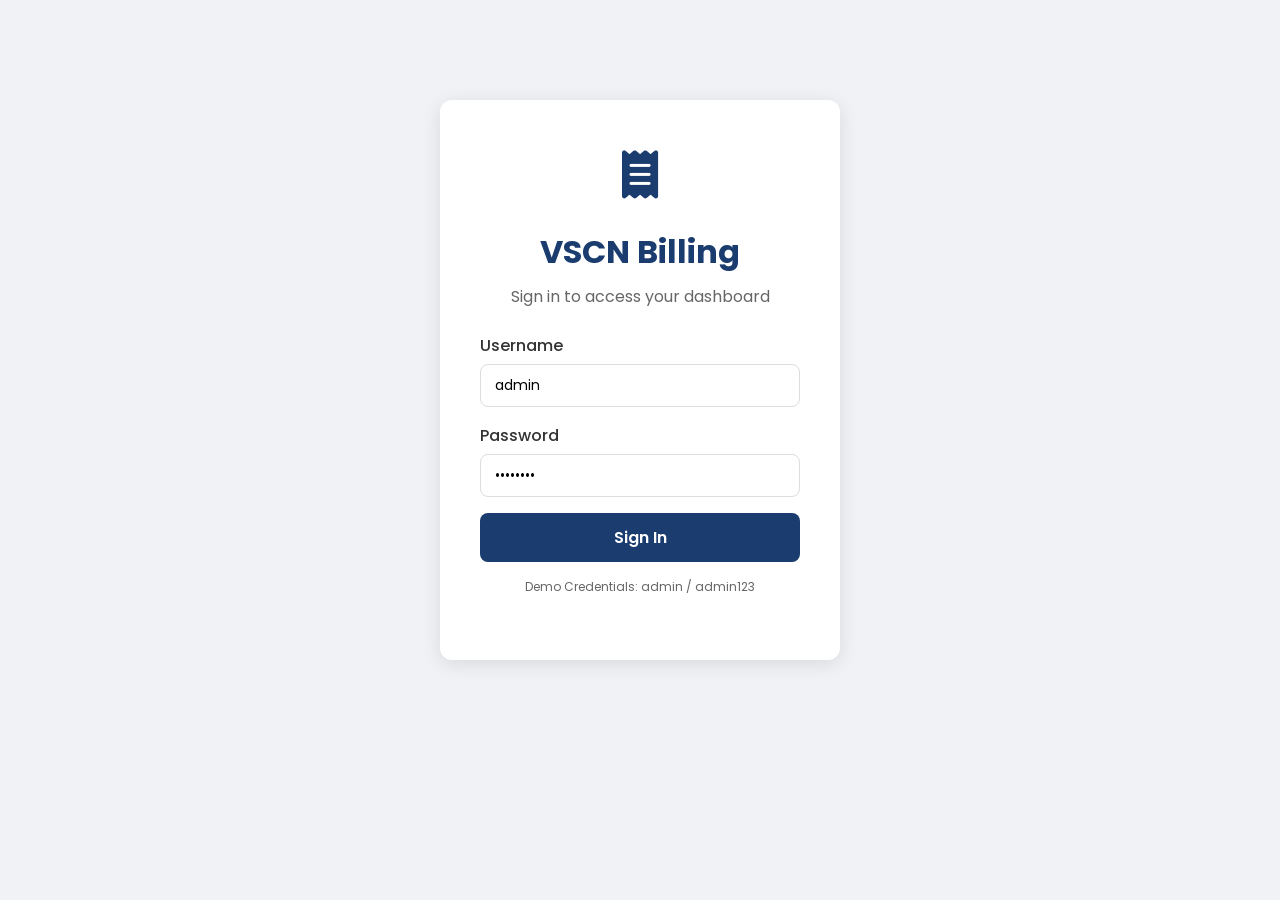
==== index.html @ 50311234 "index.html" ====
<!DOCTYPE html>
<html lang="en">
<head>
    <meta charset="UTF-8">
    <meta name="viewport" content="width=device-width, initial-scale=1.0">
    <title>VSCN Billing System</title>
    <link rel="stylesheet" href="https://cdnjs.cloudflare.com/ajax/libs/font-awesome/6.5.0/css/all.min.css">
    <link href="https://fonts.googleapis.com/css2?family=Poppins:wght@300;400;500;600;700;800&display=swap" rel="stylesheet">
    <style>
        /* Minimal working styles */
        * { margin: 0; padding: 0; box-sizing: border-box; }
        body { font-family: 'Poppins', sans-serif; background: #f0f2f5; }
        
        .login-container {
            max-width: 400px;
            margin: 100px auto;
            background: white;
            padding: 40px;
            border-radius: 12px;
            box-shadow: 0 4px 20px rgba(0,0,0,0.1);
        }
        
        .login-container h1 {
            color: #1a3c6e;
            text-align: center;
            margin-bottom: 8px;
        }
        
        .login-container p {
            text-align: center;
            color: #666;
            margin-bottom: 24px;
        }
        
        .form-group {
            margin-bottom: 16px;
        }
        
        .form-group label {
            display: block;
            font-weight: 500;
            margin-bottom: 6px;
            color: #333;
        }
        
        .form-group input {
            width: 100%;
            padding: 10px 14px;
            border: 1px solid #ddd;
            border-radius: 8px;
            font-size: 14px;
            font-family: inherit;
        }
        
        .form-group input:focus {
            outline: none;
            border-color: #1a3c6e;
        }
        
        .btn {
            width: 100%;
            padding: 12px;
            background: #1a3c6e;
            color: white;
            border: none;
            border-radius: 8px;
            font-size: 16px;
            font-weight: 600;
            cursor: pointer;
            font-family: inherit;
        }
        
        .btn:hover {
            background: #0f284a;
        }
        
        .error {
            color: #dc3545;
            font-size: 14px;
            margin-top: 8px;
            text-align: center;
        }
        
        .logo {
            text-align: center;
            font-size: 48px;
            color: #1a3c6e;
            margin-bottom: 16px;
        }
    </style>
</head>
<body>
    <div class="login-container">
        <div class="logo">
            <i class="fas fa-receipt"></i>
        </div>
        <h1>VSCN Billing</h1>
        <p>Sign in to access your dashboard</p>
        
        <form id="loginForm" onsubmit="handleLogin(event)">
            <div class="form-group">
                <label>Username</label>
                <input type="text" id="username" placeholder="Enter username" required value="admin">
            </div>
            
            <div class="form-group">
                <label>Password</label>
                <input type="password" id="password" placeholder="Enter password" required value="admin123">
            </div>
            
            <button type="submit" class="btn">Sign In</button>
            <div id="errorMessage" class="error"></div>
        </form>
        
        <div style="margin-top: 16px; text-align: center; font-size: 12px; color: #999;">
            <p>Demo Credentials: admin / admin123</p>
        </div>
    </div>

    <script>
        // Simple login handler
        function handleLogin(event) {
            event.preventDefault();
            
            const username = document.getElementById('username').value;
            const password = document.getElementById('password').value;
            const errorDiv = document.getElementById('errorMessage');
            
            // Demo users
            const users = {
                'admin': 'admin123',
                'collector': 'collector123'
            };
            
            if (users[username] && users[username] === password) {
                // Store login state
                localStorage.setItem('vscn_user', JSON.stringify({
                    username: username,
                    name: username === 'admin' ? 'Administrator' : 'Collector',
                    role: username === 'admin' ? 'ADMIN' : 'COLLECTOR'
                }));
                
                // Redirect to dashboard
                window.location.href = 'dashboard.html';
                errorDiv.textContent = '';
            } else {
                errorDiv.textContent = 'Invalid username or password';
            }
        }
    </script>
</body>
</html>
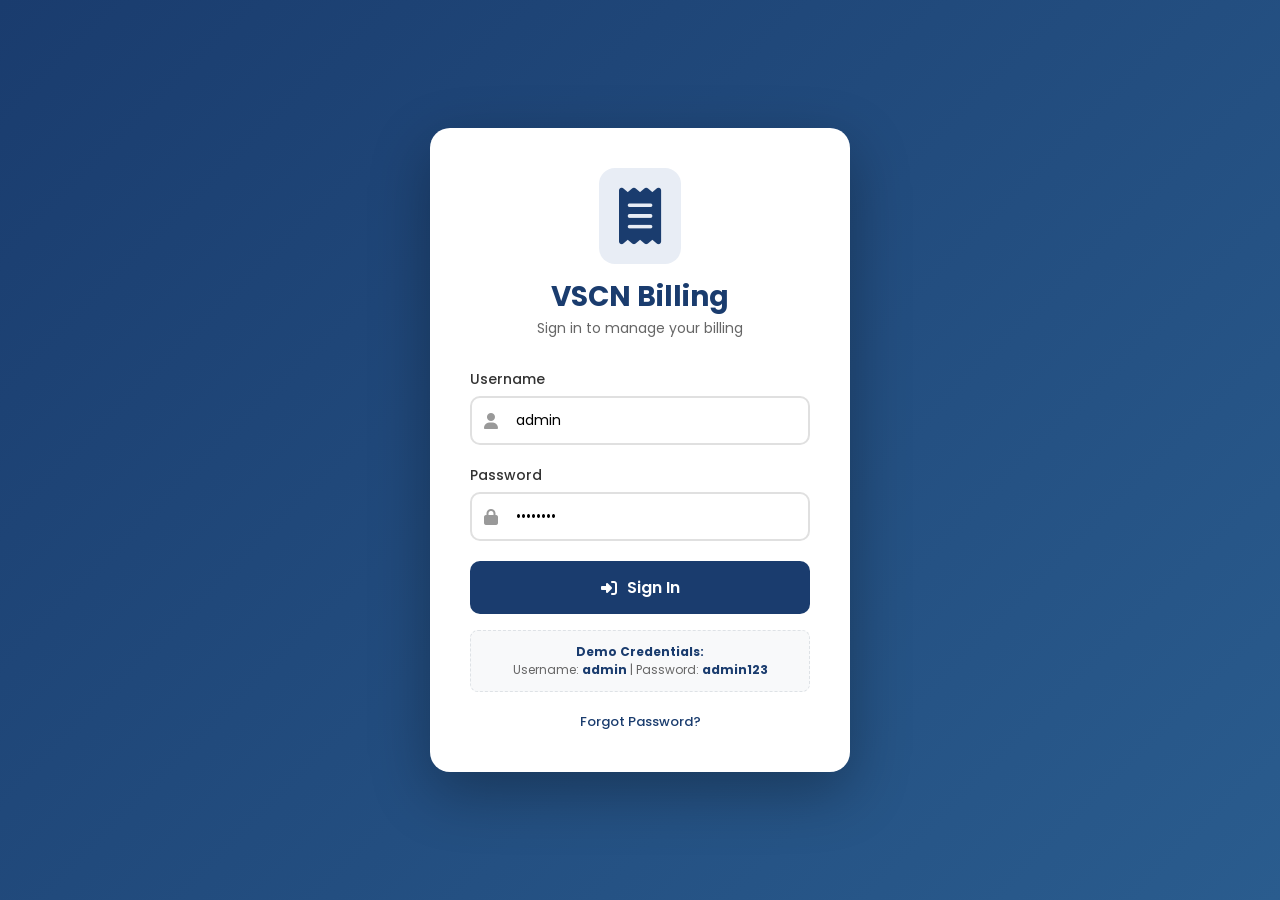
==== commit 53d02fc8: "index.html" ====
--- a/index.html
+++ b/index.html
@@ -3,89 +3,197 @@
 <head>
     <meta charset="UTF-8">
     <meta name="viewport" content="width=device-width, initial-scale=1.0">
-    <title>VSCN Billing System</title>
+    <title>VSCN Billing Login</title>
     <link rel="stylesheet" href="https://cdnjs.cloudflare.com/ajax/libs/font-awesome/6.5.0/css/all.min.css">
     <link href="https://fonts.googleapis.com/css2?family=Poppins:wght@300;400;500;600;700;800&display=swap" rel="stylesheet">
     <style>
-        /* Minimal working styles */
-        * { margin: 0; padding: 0; box-sizing: border-box; }
-        body { font-family: 'Poppins', sans-serif; background: #f0f2f5; }
+        * {
+            margin: 0;
+            padding: 0;
+            box-sizing: border-box;
+        }
+        
+        body {
+            font-family: 'Poppins', sans-serif;
+            background: linear-gradient(135deg, #1a3c6e 0%, #2a5c8e 100%);
+            min-height: 100vh;
+            display: flex;
+            align-items: center;
+            justify-content: center;
+            padding: 20px;
+        }
         
         .login-container {
-            max-width: 400px;
-            margin: 100px auto;
             background: white;
+            border-radius: 20px;
             padding: 40px;
-            border-radius: 12px;
-            box-shadow: 0 4px 20px rgba(0,0,0,0.1);
-        }
-        
-        .login-container h1 {
+            max-width: 420px;
+            width: 100%;
+            box-shadow: 0 20px 60px rgba(0,0,0,0.3);
+            animation: slideUp 0.5s ease;
+        }
+        
+        @keyframes slideUp {
+            from { transform: translateY(30px); opacity: 0; }
+            to { transform: translateY(0); opacity: 1; }
+        }
+        
+        .logo {
+            text-align: center;
+            margin-bottom: 30px;
+        }
+        
+        .logo i {
+            font-size: 56px;
             color: #1a3c6e;
-            text-align: center;
-            margin-bottom: 8px;
-        }
-        
-        .login-container p {
-            text-align: center;
+            background: #e8edf5;
+            padding: 20px;
+            border-radius: 16px;
+        }
+        
+        .logo h1 {
+            font-size: 28px;
+            color: #1a3c6e;
+            margin-top: 12px;
+            font-weight: 700;
+        }
+        
+        .logo p {
             color: #666;
-            margin-bottom: 24px;
+            font-size: 14px;
         }
         
         .form-group {
-            margin-bottom: 16px;
+            margin-bottom: 20px;
         }
         
         .form-group label {
             display: block;
             font-weight: 500;
+            color: #333;
             margin-bottom: 6px;
-            color: #333;
+            font-size: 14px;
+        }
+        
+        .form-group .input-group {
+            position: relative;
+        }
+        
+        .form-group .input-group i {
+            position: absolute;
+            left: 14px;
+            top: 50%;
+            transform: translateY(-50%);
+            color: #999;
         }
         
         .form-group input {
             width: 100%;
-            padding: 10px 14px;
-            border: 1px solid #ddd;
-            border-radius: 8px;
+            padding: 12px 14px 12px 44px;
+            border: 2px solid #e0e0e0;
+            border-radius: 10px;
             font-size: 14px;
             font-family: inherit;
+            transition: all 0.3s;
         }
         
         .form-group input:focus {
             outline: none;
             border-color: #1a3c6e;
-        }
-        
-        .btn {
+            box-shadow: 0 0 0 4px rgba(26, 60, 110, 0.1);
+        }
+        
+        .form-group input.error {
+            border-color: #dc3545;
+        }
+        
+        .btn-login {
             width: 100%;
-            padding: 12px;
+            padding: 14px;
             background: #1a3c6e;
             color: white;
             border: none;
-            border-radius: 8px;
+            border-radius: 10px;
             font-size: 16px;
             font-weight: 600;
             cursor: pointer;
+            transition: all 0.3s;
             font-family: inherit;
-        }
-        
-        .btn:hover {
+            display: flex;
+            align-items: center;
+            justify-content: center;
+            gap: 10px;
+        }
+        
+        .btn-login:hover:not(:disabled) {
             background: #0f284a;
-        }
-        
-        .error {
-            color: #dc3545;
-            font-size: 14px;
-            margin-top: 8px;
+            transform: translateY(-2px);
+            box-shadow: 0 8px 20px rgba(26, 60, 110, 0.3);
+        }
+        
+        .btn-login:disabled {
+            opacity: 0.7;
+            cursor: not-allowed;
+        }
+        
+        .error-message {
+            background: #f8d7da;
+            color: #721c24;
+            padding: 10px 14px;
+            border-radius: 8px;
+            font-size: 13px;
+            display: none;
+            margin-bottom: 16px;
+        }
+        
+        .error-message.show {
+            display: block;
+        }
+        
+        .footer-links {
             text-align: center;
-        }
-        
-        .logo {
+            margin-top: 20px;
+            font-size: 13px;
+            color: #666;
+        }
+        
+        .footer-links a {
+            color: #1a3c6e;
+            text-decoration: none;
+            font-weight: 500;
+        }
+        
+        .footer-links a:hover {
+            text-decoration: underline;
+        }
+        
+        .spinner {
+            display: inline-block;
+            width: 20px;
+            height: 20px;
+            border: 3px solid rgba(255,255,255,0.3);
+            border-radius: 50%;
+            border-top-color: #fff;
+            animation: spin 0.8s linear infinite;
+        }
+        
+        @keyframes spin {
+            to { transform: rotate(360deg); }
+        }
+        
+        .demo-credentials {
+            background: #f8f9fa;
+            padding: 12px;
+            border-radius: 8px;
+            font-size: 12px;
+            color: #666;
+            margin-top: 16px;
             text-align: center;
-            font-size: 48px;
+            border: 1px dashed #dee2e6;
+        }
+        
+        .demo-credentials strong {
             color: #1a3c6e;
-            margin-bottom: 16px;
         }
     </style>
 </head>
@@ -93,60 +201,190 @@
     <div class="login-container">
         <div class="logo">
             <i class="fas fa-receipt"></i>
+            <h1>VSCN Billing</h1>
+            <p>Sign in to manage your billing</p>
         </div>
-        <h1>VSCN Billing</h1>
-        <p>Sign in to access your dashboard</p>
+        
+        <div id="errorMessage" class="error-message">
+            <i class="fas fa-exclamation-circle"></i>
+            <span id="errorText">Invalid credentials</span>
+        </div>
         
         <form id="loginForm" onsubmit="handleLogin(event)">
             <div class="form-group">
                 <label>Username</label>
-                <input type="text" id="username" placeholder="Enter username" required value="admin">
+                <div class="input-group">
+                    <i class="fas fa-user"></i>
+                    <input type="text" id="username" placeholder="Enter username" required>
+                </div>
             </div>
             
             <div class="form-group">
                 <label>Password</label>
-                <input type="password" id="password" placeholder="Enter password" required value="admin123">
+                <div class="input-group">
+                    <i class="fas fa-lock"></i>
+                    <input type="password" id="password" placeholder="Enter password" required>
+                </div>
             </div>
             
-            <button type="submit" class="btn">Sign In</button>
-            <div id="errorMessage" class="error"></div>
+            <button type="submit" class="btn-login" id="loginBtn">
+                <i class="fas fa-sign-in-alt"></i>
+                Sign In
+            </button>
         </form>
         
-        <div style="margin-top: 16px; text-align: center; font-size: 12px; color: #999;">
-            <p>Demo Credentials: admin / admin123</p>
+        <div class="demo-credentials">
+            <strong>Demo Credentials:</strong><br>
+            Username: <strong>admin</strong> | Password: <strong>admin123</strong>
+        </div>
+        
+        <div class="footer-links">
+            <a href="#" onclick="showForgotPassword()">Forgot Password?</a>
         </div>
     </div>
 
     <script>
-        // Simple login handler
-        function handleLogin(event) {
+        // ==========================================================
+        // API CONFIGURATION
+        // ==========================================================
+        
+        // IMPORTANT: Update this URL with your Google Apps Script deployment URL
+        const API_URL = 'https://script.google.com/macros/library/d/1CI8XTx0_zmVMAmU2D5AFumXBQsdVuYJiexjzBKSzk4ZNNm_Wv-tSwNs9/195';
+        
+        // ==========================================================
+        // LOGIN HANDLER
+        // ==========================================================
+        
+        async function handleLogin(event) {
             event.preventDefault();
             
-            const username = document.getElementById('username').value;
-            const password = document.getElementById('password').value;
+            const username = document.getElementById('username').value.trim();
+            const password = document.getElementById('password').value.trim();
             const errorDiv = document.getElementById('errorMessage');
-            
-            // Demo users
-            const users = {
-                'admin': 'admin123',
-                'collector': 'collector123'
-            };
-            
-            if (users[username] && users[username] === password) {
-                // Store login state
-                localStorage.setItem('vscn_user', JSON.stringify({
-                    username: username,
-                    name: username === 'admin' ? 'Administrator' : 'Collector',
-                    role: username === 'admin' ? 'ADMIN' : 'COLLECTOR'
-                }));
+            const errorText = document.getElementById('errorText');
+            const loginBtn = document.getElementById('loginBtn');
+            
+            // Clear previous error
+            errorDiv.classList.remove('show');
+            
+            // Validate inputs
+            if (!username || !password) {
+                showError('Please enter both username and password');
+                return;
+            }
+            
+            // Show loading state
+            loginBtn.disabled = true;
+            loginBtn.innerHTML = '<span class="spinner"></span> Signing in...';
+            
+            try {
+                // Call login API
+                const response = await fetch(API_URL, {
+                    method: 'POST',
+                    headers: {
+                        'Content-Type': 'application/json',
+                    },
+                    mode: 'cors',
+                    body: JSON.stringify({
+                        action: 'login',
+                        username: username,
+                        password: password
+                    })
+                });
                 
-                // Redirect to dashboard
-                window.location.href = 'dashboard.html';
-                errorDiv.textContent = '';
-            } else {
-                errorDiv.textContent = 'Invalid username or password';
+                if (!response.ok) {
+                    throw new Error('Network error: ' + response.status);
+                }
+                
+                const data = await response.json();
+                
+                if (data.success) {
+                    // Save user data
+                    const userData = {
+                        username: data.data.username,
+                        name: data.data.name,
+                        role: data.data.role,
+                        token: data.data.token,
+                        loginTime: new Date().toISOString()
+                    };
+                    
+                    localStorage.setItem('vscn_user', JSON.stringify(userData));
+                    localStorage.setItem('vscn_token', data.data.token);
+                    
+                    // Redirect to dashboard
+                    window.location.href = 'dashboard.html';
+                    
+                } else {
+                    showError(data.message || 'Invalid credentials');
+                }
+                
+            } catch (error) {
+                console.error('Login error:', error);
+                showError('Connection error. Please check your network and try again.');
+            } finally {
+                // Reset button
+                loginBtn.disabled = false;
+                loginBtn.innerHTML = '<i class="fas fa-sign-in-alt"></i> Sign In';
             }
         }
+        
+        // ==========================================================
+        // ERROR DISPLAY
+        // ==========================================================
+        
+        function showError(message) {
+            const errorDiv = document.getElementById('errorMessage');
+            const errorText = document.getElementById('errorText');
+            
+            errorText.textContent = message;
+            errorDiv.classList.add('show');
+            
+            // Highlight input fields
+            document.getElementById('username').classList.add('error');
+            document.getElementById('password').classList.add('error');
+            
+            // Remove error highlight on focus
+            document.getElementById('username').addEventListener('focus', function() {
+                this.classList.remove('error');
+            });
+            document.getElementById('password').addEventListener('focus', function() {
+                this.classList.remove('error');
+            });
+        }
+        
+        // ==========================================================
+        // FORGOT PASSWORD
+        // ==========================================================
+        
+        function showForgotPassword() {
+            alert('Please contact your administrator to reset your password.');
+        }
+        
+        // ==========================================================
+        // CHECK IF ALREADY LOGGED IN
+        // ==========================================================
+        
+        document.addEventListener('DOMContentLoaded', function() {
+            const userData = localStorage.getItem('vscn_user');
+            if (userData) {
+                try {
+                    const user = JSON.parse(userData);
+                    // Validate token (optional - can check with API)
+                    if (user.token) {
+                        // Redirect to dashboard
+                        window.location.href = 'dashboard.html';
+                    }
+                } catch (e) {
+                    // Invalid data, clear storage
+                    localStorage.removeItem('vscn_user');
+                    localStorage.removeItem('vscn_token');
+                }
+            }
+            
+            // Auto-fill demo credentials
+            document.getElementById('username').value = 'admin';
+            document.getElementById('password').value = 'admin123';
+        });
     </script>
 </body>
 </html>
